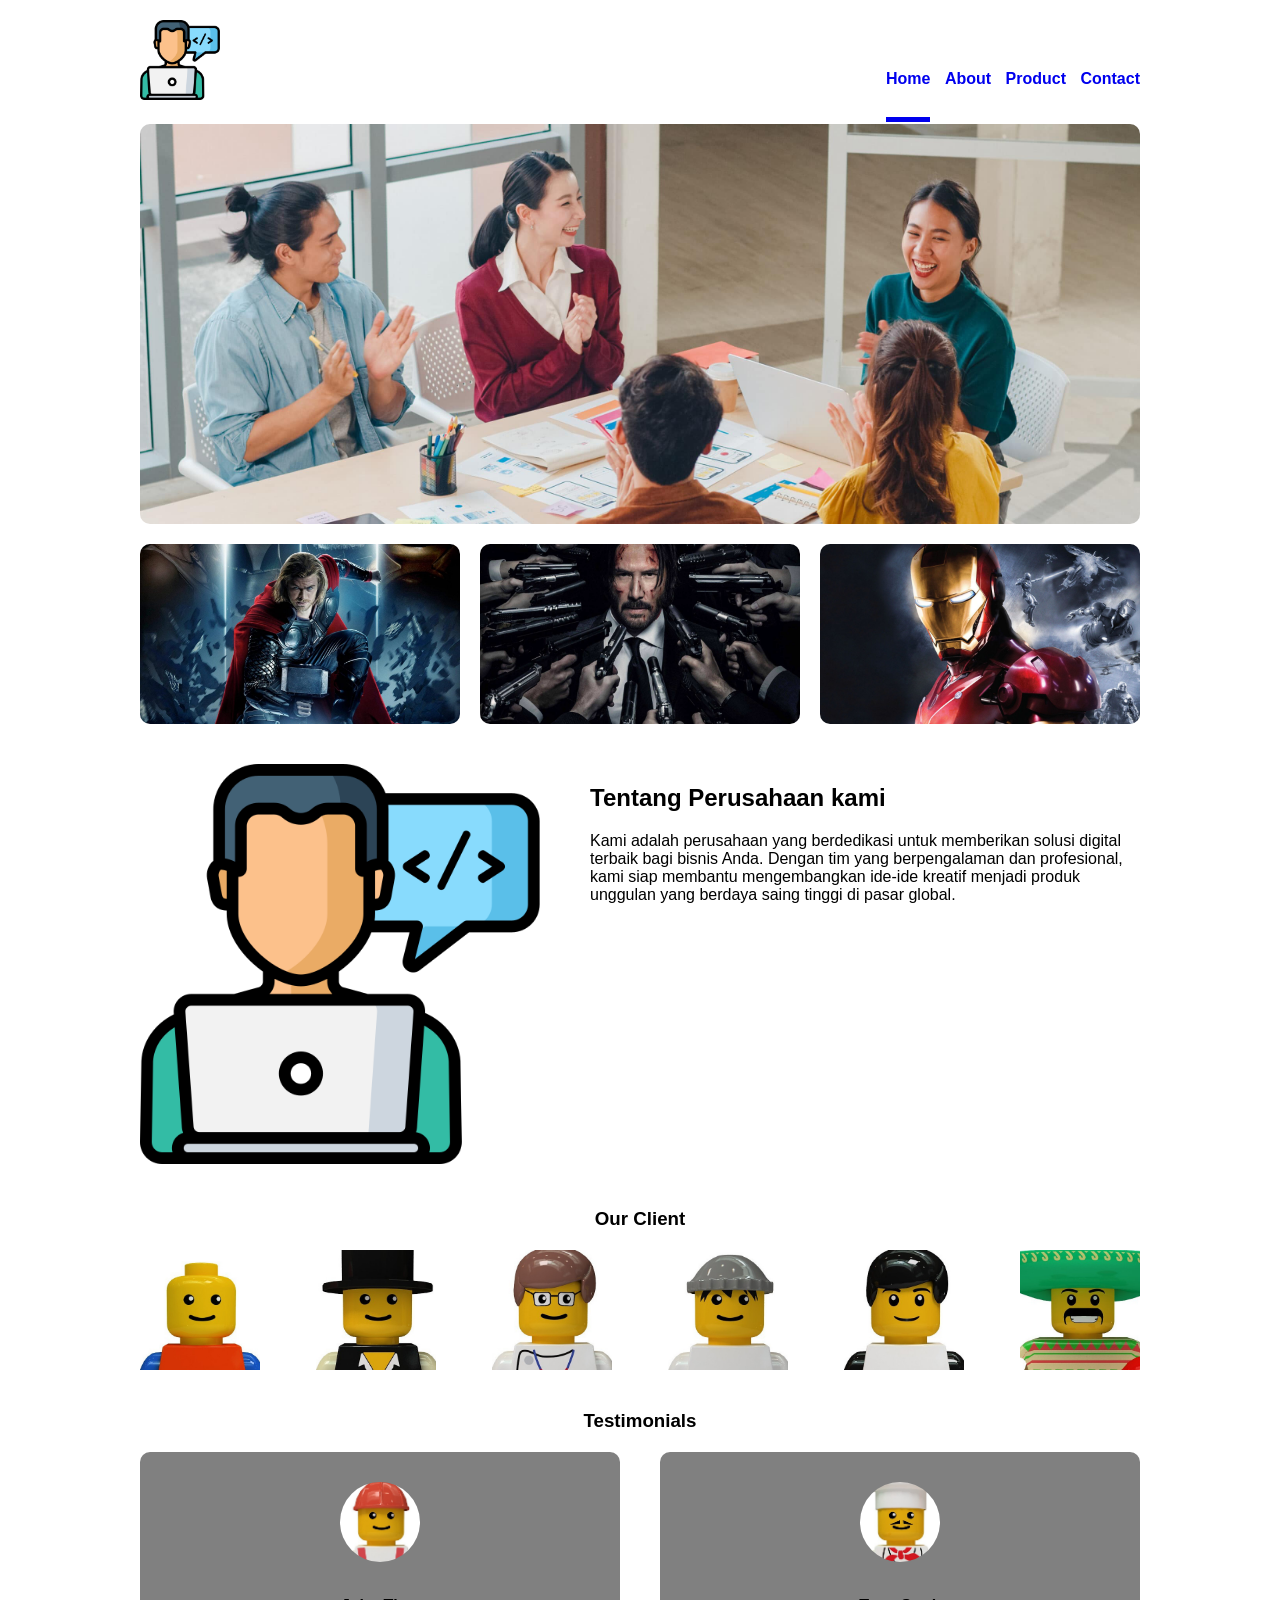
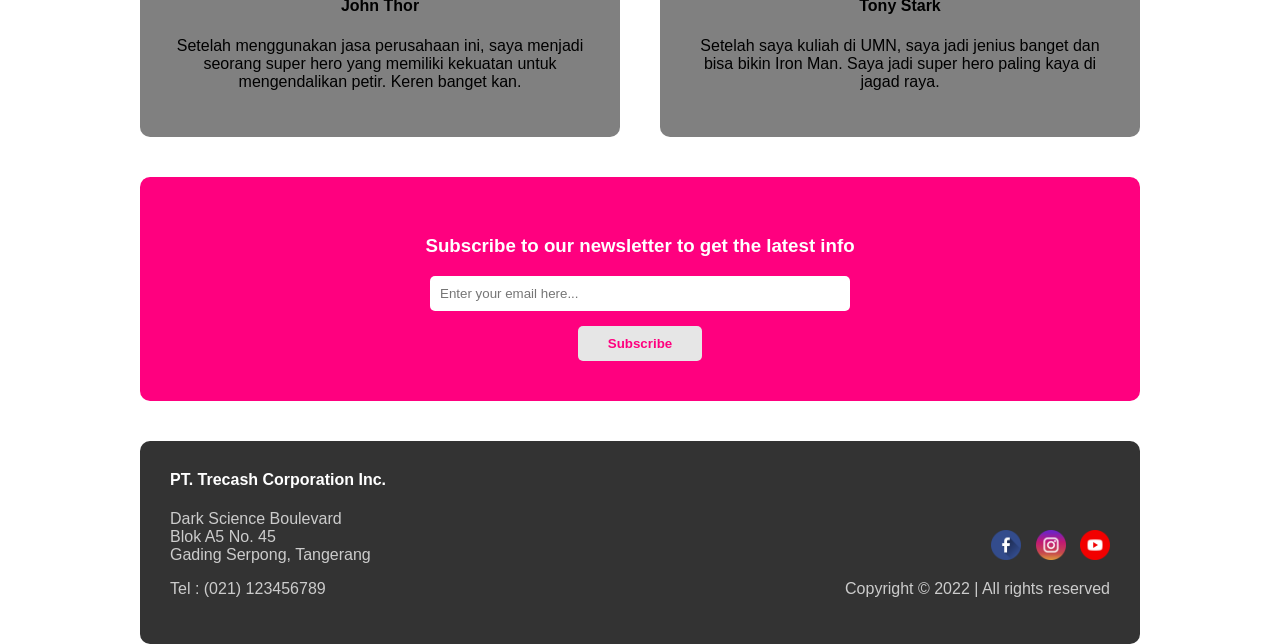
==== index.html @ 21cb9bc5 "Add files via upload" ====
<!doctype html>
<html>
<head>
    <title>Hello World</title>
    <link rel="stylesheet" href="style.css" />
</head>
<body>
    <div id="bungkus">
        <div id="top">
            <div id="logo">
                <a href="#">
                    <img src="web-development.png" alt="Logo" />
                </a>
            </div>
           <div id="menu">
            <ul>
                <li><a class="active" href="#top">Home</a></li>                
                <li><a href="#content">About</a></li>
                <li><a href="#highlight">Product</a></li>
                <li><a href="#footer">Contact</a></li>
            </ul>
        </div>
        </div>

        <div id="banner">
            <img src="banner1.jpg" alt="Banner" />
        </div>

        <div id="highlight">
            <div class="box">
                <img src="thor.jpg" alt="Thor">
            </div>
            <div class="box">
                <img src="wick.jpg" alt="John Wick">
            </div>
            <div class="box">
                <img src="ironman.jpg" alt="Ironman">
            </div>
        </div>
        <div id="content">
            <div class="content-img">
                <img src="web-development.png" alt="Team">
            </div>
            <div class="content-text">
                <h2>Tentang Perusahaan kami</h2>
                <p>Kami adalah perusahaan yang berdedikasi untuk memberikan solusi digital terbaik bagi bisnis Anda. Dengan tim yang berpengalaman dan profesional, kami siap membantu mengembangkan ide-ide kreatif menjadi produk unggulan yang berdaya saing tinggi di pasar global.</p>
            </div>
        </div>
        <div id="clients">
            <h3 class="section-title">Our Client</h3>
            <div class="client-logos">
                <img src="1.jpg" alt="Client 1">
                <img src="2.jpg" alt="Client 2">
                <img src="3.jpg" alt="Client 3">
                <img src="4.jpg" alt="Client 4">
                <img src="5.jpg" alt="Client 5">
                <img src="6.jpg" alt="Client 6">
            </div>
        </div>

        <!-- 3. Bagian Testimonials -->
        <div id="testimonials">
            <h3 class="section-title">Testimonials</h3>
            <div class="testi-container">
                <div class="testi-box">
                    <img src="7.jpg" alt="John Thor">
                    <h4>John Thor</h4>
                    <p>Setelah menggunakan jasa perusahaan ini, saya menjadi seorang super hero yang memiliki kekuatan untuk mengendalikan petir. Keren banget kan.</p>
                </div>
                <div class="testi-box">
                    <img src="8.jpg" alt="Tony Stark">
                    <h4>Tony Stark</h4>
                    <p>Setelah saya kuliah di UMN, saya jadi jenius banget dan bisa bikin Iron Man. Saya jadi super hero paling kaya di jagad raya.</p>
                </div>
            </div>
        </div>
        <div id="newsletter">
            <h3>Subscribe to our newsletter to get the latest info</h3>
            <form>
                <input type="email" placeholder="Enter your email here...">
                <br>
                <button type="submit">Subscribe</button>
            </form>
        </div>
        <div id="footer">
            <div class="footer-left">
                <h4>PT. Trecash Corporation Inc.</h4>
                <p>Dark Science Boulevard<br>Blok A5 No. 45<br>Gading Serpong, Tangerang</p>
                <p>Tel : (021) 123456789</p>
            </div>
            <div class="footer-right">
                <div class="socials">
                    <img src="facebook.png" alt="FB">
                    <img src="instagram.png" alt="IG">
                    <img src="youtube.png" alt="YT">
                </div>
                <p>Copyright © 2022 | All rights reserved</p>
            </div>
        </div>

    </div>
</body>
</html>
---- style.css ----
body { 
    margin: 0;
    font-family: arial;
}

#bungkus {
    width: 1000px;
    margin: 20px auto 0;
}

#logo img {
    width: 80px;
}

#menu ul {
    margin: 0;
    padding: 0;
}

#menu ul li {
    list-style: none;
    padding: 0;
    display: inline-block;
    margin-left: 10px;
}

#logo {
    margin-bottom: 20px;
}

#menu {
    margin-top: 50px;
}

#menu ul li a {
    text-decoration: none;
    font-weight: bold;
    padding: 30px 0;
}

#menu ul li a:hover, #menu ul li a.active {
    border-bottom: 5px solid;
}

#top {
    display: flex;
    justify-content: space-between;
}

#banner {
    height: 400px;
    overflow: hidden;
    border-radius: 10px;
}

#banner img{
    width: 100%;
}

#highlight {
    display: flex;
    justify-content: space-between;
    margin-top: 20px;
}

#highlight .box{
    width: 320px;
    height: 180px;
    background: gray;
    border-radius: 10px;
    overflow: hidden;
}

.box img {
    width: 320px;
}

/* --- Global Utility untuk Judul Section --- */
.section-title {
    text-align: center;
    margin-top: 40px;
    margin-bottom: 20px;
}

/* --- 1. Subtitle Content --- */
#content {
    display: flex;
    justify-content: space-between;
    margin-top: 40px;
}
.content-img {
    width: 40%;
}
.content-img img {
    width: 100%;
    border-radius: 10px;
}
.content-text {
    width: 55%;
}

/* --- 2. Our Client --- */
.client-logos {
    display: flex;
    justify-content: space-between;
    align-items: center;
}
.client-logos img {
    width: 120px; /* Sesuaikan ukuran dengan gambar asli Anda */
}

/* --- 3. Testimonials --- */
.testi-container {
    display: flex;
    justify-content: space-between;
}
.testi-box {
    width: 48%;
    background: #808080;
    color: black;
    border-radius: 10px;
    padding: 30px;
    box-sizing: border-box;
    text-align: center;
}
.testi-box img {
    width: 80px;
    border-radius: 50%;
    margin-bottom: 10px;
}

#newsletter {
    background: #ff007f; 
    color: white;
    text-align: center;
    padding: 40px;
    margin-top: 40px;
    border-radius: 10px;
}
#newsletter input {
    width: 400px;
    padding: 10px;
    margin-bottom: 15px;
    border: none;
    border-radius: 5px;
}
#newsletter button {
    padding: 10px 30px;
    background: #e6e6e6;
    border: none;
    border-radius: 5px;
    cursor: pointer;
    font-weight: bold;
    color: #ff007f;
}

#footer {
    background: #333333;
    color: #cccccc;
    display: flex;
    justify-content: space-between;
    padding: 30px;
    margin-top: 40px;
    border-radius: 10px;
}
.footer-left h4 {
    color: white;
    margin-top: 0;
}
.footer-right {
    text-align: right;
    display: flex;
    flex-direction: column;
    justify-content: flex-end;
}
.socials img {
    width: 30px;
    margin-left: 10px;
}
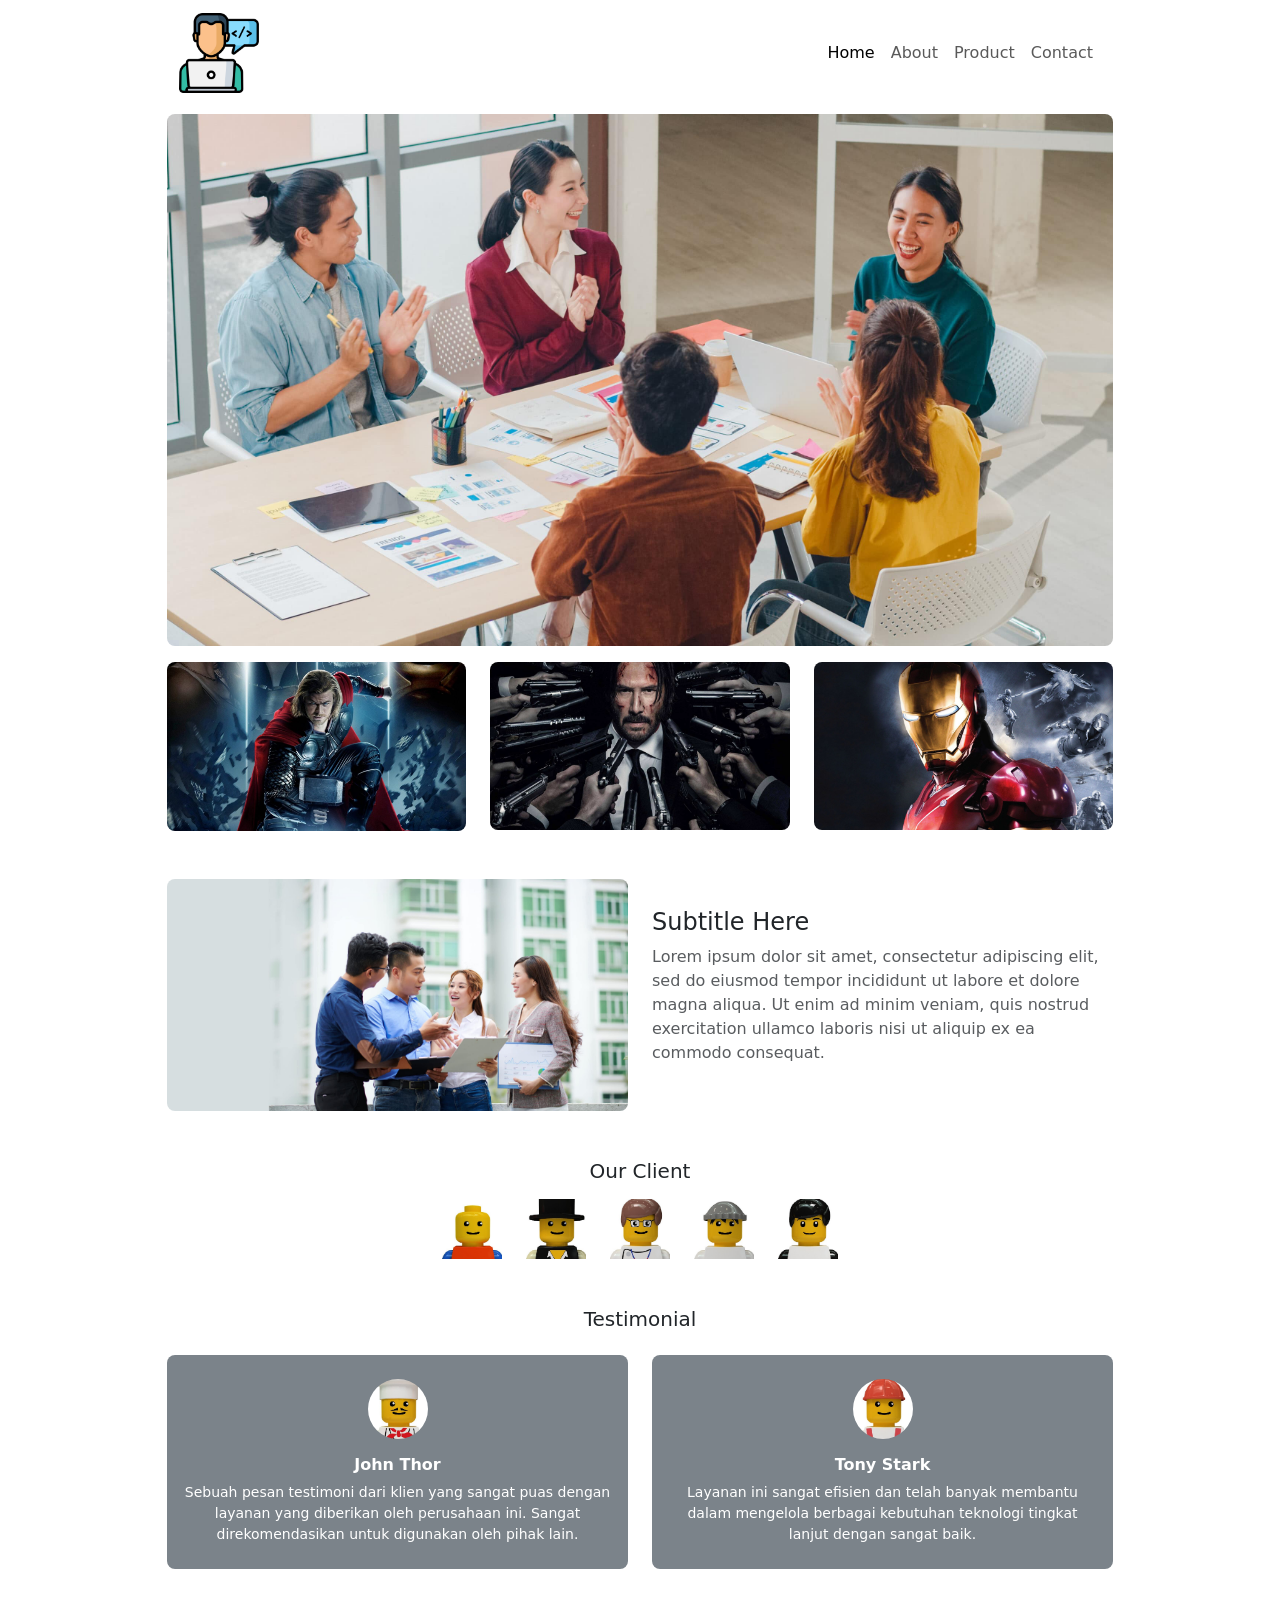
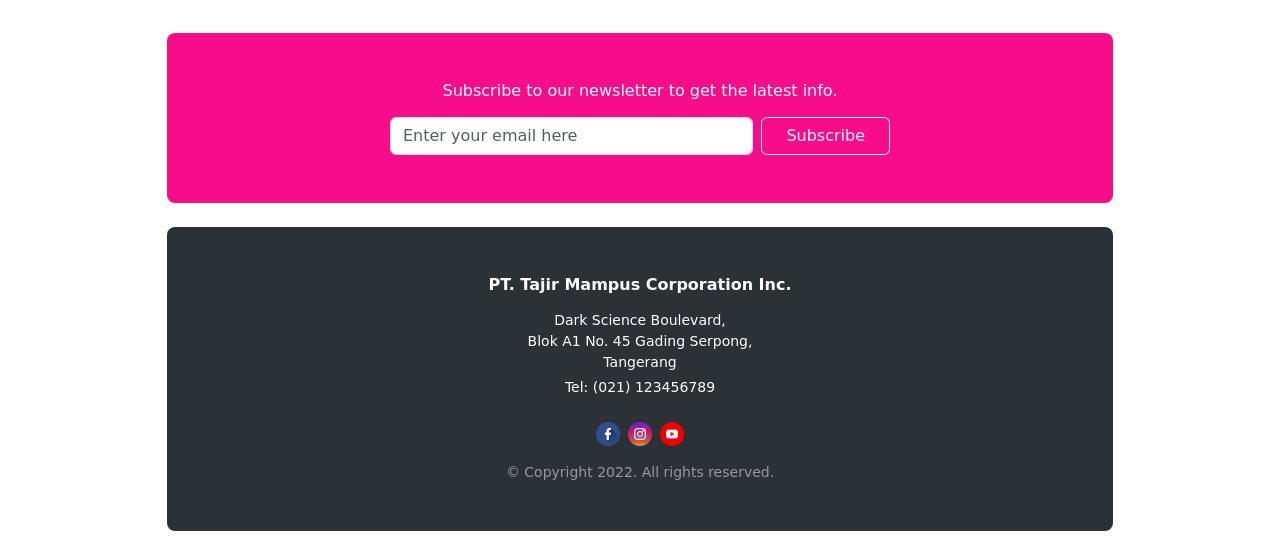
==== commit 20b451d3: "Add files via upload" ====
--- a/index.html
+++ b/index.html
@@ -1,103 +1,147 @@
-<!doctype html>
-<html>
+<!DOCTYPE html>
+<html lang="id">
 <head>
-    <title>Hello World</title>
-    <link rel="stylesheet" href="style.css" />
+  <meta charset="utf-8">
+  <meta name="viewport" content="width=device-width, initial-scale=1">
+  <meta name="description" content="">
+  <title>Hello World</title>
+  
+  <!-- Link Bootstrap CSS -->
+  <link href="https://cdn.jsdelivr.net/npm/bootstrap@5.1.3/dist/css/bootstrap.min.css" rel="stylesheet" integrity="sha384-1BmE4kWBq78iYhFldvKuhfTAU6auU8tT94WrHftjDbrCEXSU1oBoqyl2QvZ6jIW3" crossorigin="anonymous">
+  
+  <!-- Link CSS Lokal -->
+  <link rel="stylesheet" href="style.css" />
 </head>
 <body>
-    <div id="bungkus">
-        <div id="top">
-            <div id="logo">
-                <a href="#">
-                    <img src="web-development.png" alt="Logo" />
-                </a>
+
+  <div class="container">
+    <!-- Navbar -->
+    <nav class="navbar navbar-expand-lg navbar-light">
+      <div class="container-fluid">
+        <a id="logo" class="navbar-brand" href="#">
+          <img src="web-development.png" class="img-fluid" alt="Logo" />
+        </a>
+        <button class="navbar-toggler" type="button" data-bs-toggle="collapse" data-bs-target="#navbarSupportedContent" aria-controls="navbarSupportedContent" aria-expanded="false" aria-label="Toggle navigation">
+          <span class="navbar-toggler-icon"></span>
+        </button>
+        <div class="collapse navbar-collapse" id="navbarSupportedContent">
+          <ul class="navbar-nav ms-auto mb-2 mb-lg-0">
+            <li class="nav-item">
+              <a class="nav-link active" aria-current="page" href="#">Home</a>
+            </li>
+            <li class="nav-item">
+              <a class="nav-link" href="#">About</a>
+            </li>
+            <li class="nav-item">
+              <a class="nav-link" href="#">Product</a>
+            </li>
+            <li class="nav-item">
+              <a class="nav-link" href="#">Contact</a>
+            </li>
+          </ul>
+        </div>
+      </div>
+    </nav>
+
+    <!-- Banner -->
+    <div id="banner" class="mt-2">
+      <img src="banner1.jpg" class="img-fluid rounded-3" alt="Banner" />
+    </div>
+
+    <!-- Highlight -->
+    <div id="highlight" class="row mt-3">
+      <div class="col-4">
+        <img src="thor.jpg" class="img-fluid rounded-3" alt="Thor" />
+      </div>
+      <div class="col-4">
+        <img src="wick.jpg" class="img-fluid rounded-3" alt="John Wick" />
+      </div>
+      <div class="col-4">
+        <img src="ironman.jpg" class="img-fluid rounded-3" alt="Iron Man" />
+      </div>
+    </div>
+
+    <!-- ===== AWAL PENGERJAAN TUGAS ===== -->
+
+    <!-- Subtitle / Content Section -->
+    <div class="row mt-5 align-items-center">
+      <div class="col-md-6 mb-3 mb-md-0">
+        <!-- Gunakan gambar meeting yang relevan -->
+        <img src="banner2.jpg" class="img-fluid rounded-3" alt="Meeting" />
+      </div>
+      <div class="col-md-6">
+        <h4>Subtitle Here</h4>
+        <p class="text-muted">
+          Lorem ipsum dolor sit amet, consectetur adipiscing elit, sed do eiusmod tempor incididunt ut labore et dolore magna aliqua. Ut enim ad minim veniam, quis nostrud exercitation ullamco laboris nisi ut aliquip ex ea commodo consequat.
+        </p>
+      </div>
+    </div>
+
+    <!-- Our Client Section -->
+    <div class="mt-5 text-center">
+      <h5>Our Client</h5>
+      <div class="d-flex flex-wrap justify-content-center gap-4 mt-3">
+        <!-- Ganti src dengan gambar icon client Anda -->
+        <img src="1.jpg" width="60" alt="Client 1">
+        <img src="2.jpg" width="60" alt="Client 2">
+        <img src="3.jpg" width="60" alt="Client 3">
+        <img src="4.jpg" width="60" alt="Client 4">
+        <img src="5.jpg" width="60" alt="Client 5">
+      </div>
+    </div>
+
+    <!-- Testimonial Section -->
+    <div class="mt-5 text-center">
+      <h5>Testimonial</h5>
+      <div class="row mt-4">
+        <div class="col-md-6 mb-3">
+          <div class="card testimonial-card text-white border-0 h-100 rounded-3">
+            <div class="card-body py-4">
+              <img src="8.jpg" class="rounded-circle mb-3" width="60" alt="John Thor">
+              <h6 class="fw-bold">John Thor</h6>
+              <p class="small mb-0">Sebuah pesan testimoni dari klien yang sangat puas dengan layanan yang diberikan oleh perusahaan ini. Sangat direkomendasikan untuk digunakan oleh pihak lain.</p>
             </div>
-           <div id="menu">
-            <ul>
-                <li><a class="active" href="#top">Home</a></li>                
-                <li><a href="#content">About</a></li>
-                <li><a href="#highlight">Product</a></li>
-                <li><a href="#footer">Contact</a></li>
-            </ul>
+          </div>
         </div>
+        <div class="col-md-6 mb-3">
+          <div class="card testimonial-card text-white border-0 h-100 rounded-3">
+            <div class="card-body py-4">
+              <img src="7.jpg" class="rounded-circle mb-3" width="60" alt="Tony Stark">
+              <h6 class="fw-bold">Tony Stark</h6>
+              <p class="small mb-0">Layanan ini sangat efisien dan telah banyak membantu dalam mengelola berbagai kebutuhan teknologi tingkat lanjut dengan sangat baik.</p>
+            </div>
+          </div>
         </div>
+      </div>
+    </div>
 
-        <div id="banner">
-            <img src="banner1.jpg" alt="Banner" />
-        </div>
+    <!-- Newsletter Section -->
+    <div class="newsletter-section mt-5 p-4 p-md-5 text-center text-white rounded-3">
+      <h6 class="mb-3">Subscribe to our newsletter to get the latest info.</h6>
+      <form class="d-flex justify-content-center flex-column flex-md-row gap-2 max-w-50 mx-auto" style="max-width: 500px;">
+        <input type="email" class="form-control" placeholder="Enter your email here" required>
+        <button type="submit" class="btn btn-outline-light px-4">Subscribe</button>
+      </form>
+    </div>
 
-        <div id="highlight">
-            <div class="box">
-                <img src="thor.jpg" alt="Thor">
-            </div>
-            <div class="box">
-                <img src="wick.jpg" alt="John Wick">
-            </div>
-            <div class="box">
-                <img src="ironman.jpg" alt="Ironman">
-            </div>
-        </div>
-        <div id="content">
-            <div class="content-img">
-                <img src="web-development.png" alt="Team">
-            </div>
-            <div class="content-text">
-                <h2>Tentang Perusahaan kami</h2>
-                <p>Kami adalah perusahaan yang berdedikasi untuk memberikan solusi digital terbaik bagi bisnis Anda. Dengan tim yang berpengalaman dan profesional, kami siap membantu mengembangkan ide-ide kreatif menjadi produk unggulan yang berdaya saing tinggi di pasar global.</p>
-            </div>
-        </div>
-        <div id="clients">
-            <h3 class="section-title">Our Client</h3>
-            <div class="client-logos">
-                <img src="1.jpg" alt="Client 1">
-                <img src="2.jpg" alt="Client 2">
-                <img src="3.jpg" alt="Client 3">
-                <img src="4.jpg" alt="Client 4">
-                <img src="5.jpg" alt="Client 5">
-                <img src="6.jpg" alt="Client 6">
-            </div>
-        </div>
+    <!-- Footer Section -->
+    <footer class="footer-section mt-4 p-4 p-md-5 text-center text-white rounded-3 mb-4">
+      <h6 class="fw-bold mb-3">PT. Tajir Mampus Corporation Inc.</h6>
+      <p class="small mb-1">Dark Science Boulevard,<br>Blok A1 No. 45 Gading Serpong,<br>Tangerang</p>
+      <p class="small mb-4">Tel: (021) 123456789</p>
+      <div class="d-flex justify-content-center gap-2 mb-3">
+        <!-- Placeholder untuk icon sosial media -->
+        <img src="facebook.png" width="24" alt="Facebook">
+        <img src="instagram.png" width="24" alt="Instagram">
+        <img src="youtube.png" width="24" alt="YouTube">
+      </div>
+      <p class="small mb-0 text-white-50">&copy; Copyright 2022. All rights reserved.</p>
+    </footer>
 
-        <!-- 3. Bagian Testimonials -->
-        <div id="testimonials">
-            <h3 class="section-title">Testimonials</h3>
-            <div class="testi-container">
-                <div class="testi-box">
-                    <img src="7.jpg" alt="John Thor">
-                    <h4>John Thor</h4>
-                    <p>Setelah menggunakan jasa perusahaan ini, saya menjadi seorang super hero yang memiliki kekuatan untuk mengendalikan petir. Keren banget kan.</p>
-                </div>
-                <div class="testi-box">
-                    <img src="8.jpg" alt="Tony Stark">
-                    <h4>Tony Stark</h4>
-                    <p>Setelah saya kuliah di UMN, saya jadi jenius banget dan bisa bikin Iron Man. Saya jadi super hero paling kaya di jagad raya.</p>
-                </div>
-            </div>
-        </div>
-        <div id="newsletter">
-            <h3>Subscribe to our newsletter to get the latest info</h3>
-            <form>
-                <input type="email" placeholder="Enter your email here...">
-                <br>
-                <button type="submit">Subscribe</button>
-            </form>
-        </div>
-        <div id="footer">
-            <div class="footer-left">
-                <h4>PT. Trecash Corporation Inc.</h4>
-                <p>Dark Science Boulevard<br>Blok A5 No. 45<br>Gading Serpong, Tangerang</p>
-                <p>Tel : (021) 123456789</p>
-            </div>
-            <div class="footer-right">
-                <div class="socials">
-                    <img src="facebook.png" alt="FB">
-                    <img src="instagram.png" alt="IG">
-                    <img src="youtube.png" alt="YT">
-                </div>
-                <p>Copyright © 2022 | All rights reserved</p>
-            </div>
-        </div>
+  </div> <!-- Penutup .container -->
 
-    </div>
+  <!-- Script Bootstrap (Wajib ditaruh di akhir body) -->
+  <script src="https://cdn.jsdelivr.net/npm/bootstrap@5.1.3/dist/js/bootstrap.bundle.min.js" integrity="sha384-ka7Sk0Gln4gmtz2MlQnikT1wXgYs0g+0Mhup+ILRH9SENBOOLRn5q+8nbTov4+1p" crossorigin="anonymous"></script>
+
 </body>
 </html>
--- a/style.css
+++ b/style.css
@@ -1,179 +1,20 @@
-body { 
-    margin: 0;
-    font-family: arial;
-}
-
-#bungkus {
-    width: 1000px;
-    margin: 20px auto 0;
+@media (min-width: 1200px) {
+  .container {
+    max-width: 970px;
+  }
 }
 
 #logo img {
-    width: 80px;
+  width: 80px;
 }
 
-#menu ul {
-    margin: 0;
-    padding: 0;
+/* Tambahan custom CSS untuk komponen Tugas */
+.newsletter-section {
+  background-color: #f70d8a; /* Warna pink sesuai mockup */
 }
-
-#menu ul li {
-    list-style: none;
-    padding: 0;
-    display: inline-block;
-    margin-left: 10px;
+.footer-section {
+  background-color: #2c3136; /* Warna gelap footer */
 }
-
-#logo {
-    margin-bottom: 20px;
-}
-
-#menu {
-    margin-top: 50px;
-}
-
-#menu ul li a {
-    text-decoration: none;
-    font-weight: bold;
-    padding: 30px 0;
-}
-
-#menu ul li a:hover, #menu ul li a.active {
-    border-bottom: 5px solid;
-}
-
-#top {
-    display: flex;
-    justify-content: space-between;
-}
-
-#banner {
-    height: 400px;
-    overflow: hidden;
-    border-radius: 10px;
-}
-
-#banner img{
-    width: 100%;
-}
-
-#highlight {
-    display: flex;
-    justify-content: space-between;
-    margin-top: 20px;
-}
-
-#highlight .box{
-    width: 320px;
-    height: 180px;
-    background: gray;
-    border-radius: 10px;
-    overflow: hidden;
-}
-
-.box img {
-    width: 320px;
-}
-
-/* --- Global Utility untuk Judul Section --- */
-.section-title {
-    text-align: center;
-    margin-top: 40px;
-    margin-bottom: 20px;
-}
-
-/* --- 1. Subtitle Content --- */
-#content {
-    display: flex;
-    justify-content: space-between;
-    margin-top: 40px;
-}
-.content-img {
-    width: 40%;
-}
-.content-img img {
-    width: 100%;
-    border-radius: 10px;
-}
-.content-text {
-    width: 55%;
-}
-
-/* --- 2. Our Client --- */
-.client-logos {
-    display: flex;
-    justify-content: space-between;
-    align-items: center;
-}
-.client-logos img {
-    width: 120px; /* Sesuaikan ukuran dengan gambar asli Anda */
-}
-
-/* --- 3. Testimonials --- */
-.testi-container {
-    display: flex;
-    justify-content: space-between;
-}
-.testi-box {
-    width: 48%;
-    background: #808080;
-    color: black;
-    border-radius: 10px;
-    padding: 30px;
-    box-sizing: border-box;
-    text-align: center;
-}
-.testi-box img {
-    width: 80px;
-    border-radius: 50%;
-    margin-bottom: 10px;
-}
-
-#newsletter {
-    background: #ff007f; 
-    color: white;
-    text-align: center;
-    padding: 40px;
-    margin-top: 40px;
-    border-radius: 10px;
-}
-#newsletter input {
-    width: 400px;
-    padding: 10px;
-    margin-bottom: 15px;
-    border: none;
-    border-radius: 5px;
-}
-#newsletter button {
-    padding: 10px 30px;
-    background: #e6e6e6;
-    border: none;
-    border-radius: 5px;
-    cursor: pointer;
-    font-weight: bold;
-    color: #ff007f;
-}
-
-#footer {
-    background: #333333;
-    color: #cccccc;
-    display: flex;
-    justify-content: space-between;
-    padding: 30px;
-    margin-top: 40px;
-    border-radius: 10px;
-}
-.footer-left h4 {
-    color: white;
-    margin-top: 0;
-}
-.footer-right {
-    text-align: right;
-    display: flex;
-    flex-direction: column;
-    justify-content: flex-end;
-}
-.socials img {
-    width: 30px;
-    margin-left: 10px;
+.testimonial-card {
+  background-color: #7b838a; /* Warna abu-abu card testimonial */
 }
